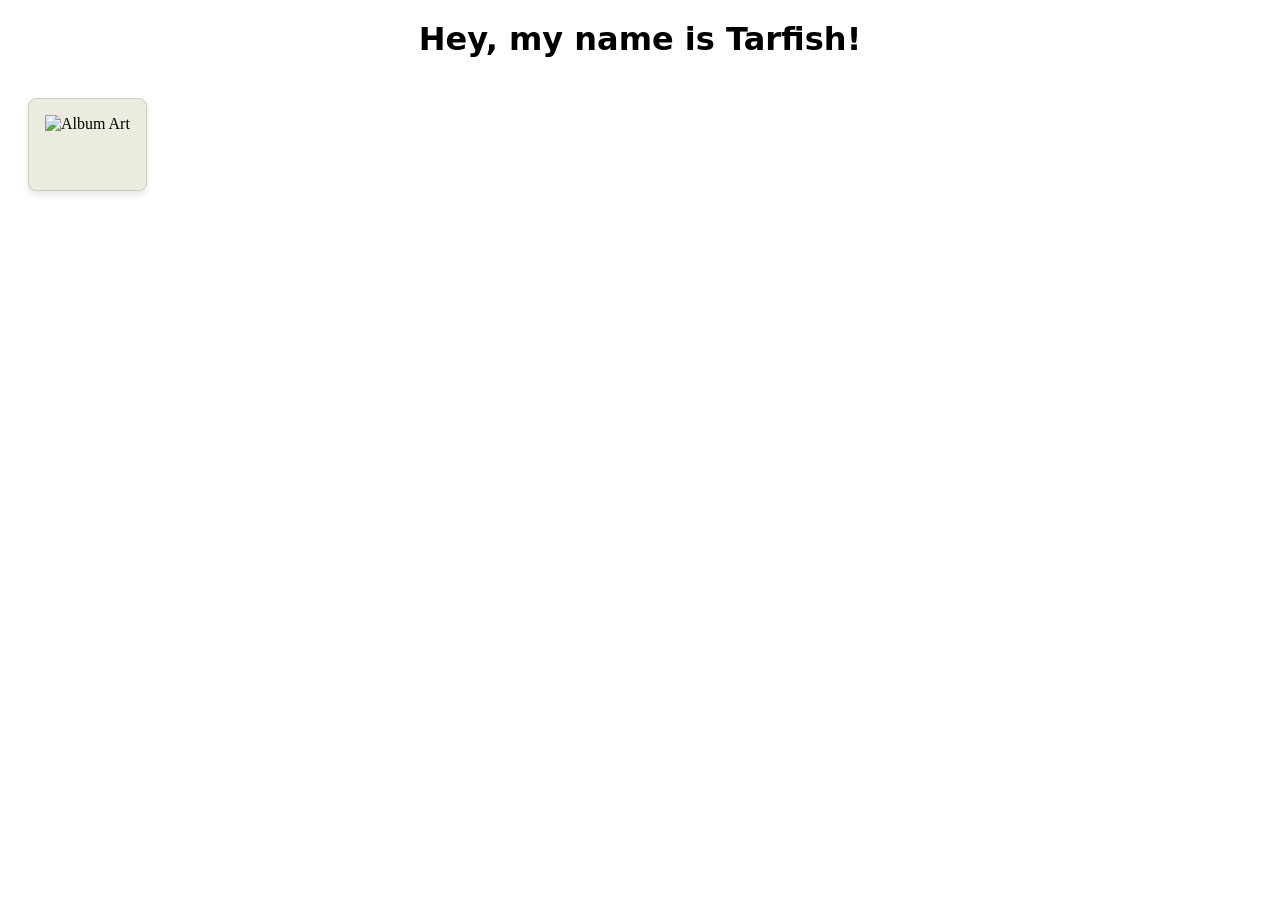
==== index.html @ 8ad2cdd8 "initial commit" ====
<!DOCTYPE html>
<html lang="en">
<head>
    <meta charset="UTF-8">
    <meta name="viewport" content="width=device-width, initial-scale=1.0">
    <title>Tarfish</title>
    <link rel="stylesheet" href="style.css">
    <script src="script.js"></script>
</head>
<body>
    <h1>Hey, my name is Tarfish!</h1>

    <div class="parent-container">
    <div class="music-card" id="music-card">
        <div class="music-content hidden" id="music-content">
            <img id="track-art" src="" alt="Album Art">
            <div class="track-info">
                <span class="status-badge" id="status-badge"></span>
                <h4 id="track-title"></h4>
                <p id="track-artist"></p>
            </div>
        </div>
    </div>
    </div>
</body>
</html>
---- style.css ----
h1 {
    font-family: system-ui, "Segoe UI", Roboto, Helvetica, Arial, sans-serif;
    margin: 20px;
    display: flex;
    justify-content: center;
}

.music-card {
    position: relative;
    border: 1px solid #cecdc2;
    background-color: #ecebe0;
    border-radius: 8px;
    padding: 16px;
    margin: 20px;
    max-width: 300px;
    text-align: center;
    box-shadow: 0 4px 6px rgba(0, 0, 0, 0.1);
}

.parent-container {
    display: flex;
    justify-content: space-between;
}

p {
    margin: 20px;
    display: flex;
    justify-content: center;
    font-family: system-ui, "Segoe UI", Roboto, Helvetica, Arial, sans-serif;
}

.status-badge, .track-title, .track-artist, #track-title, #track-artist {
    font-family: system-ui, "Segoe UI", Roboto, Helvetica, Arial, sans-serif;
}
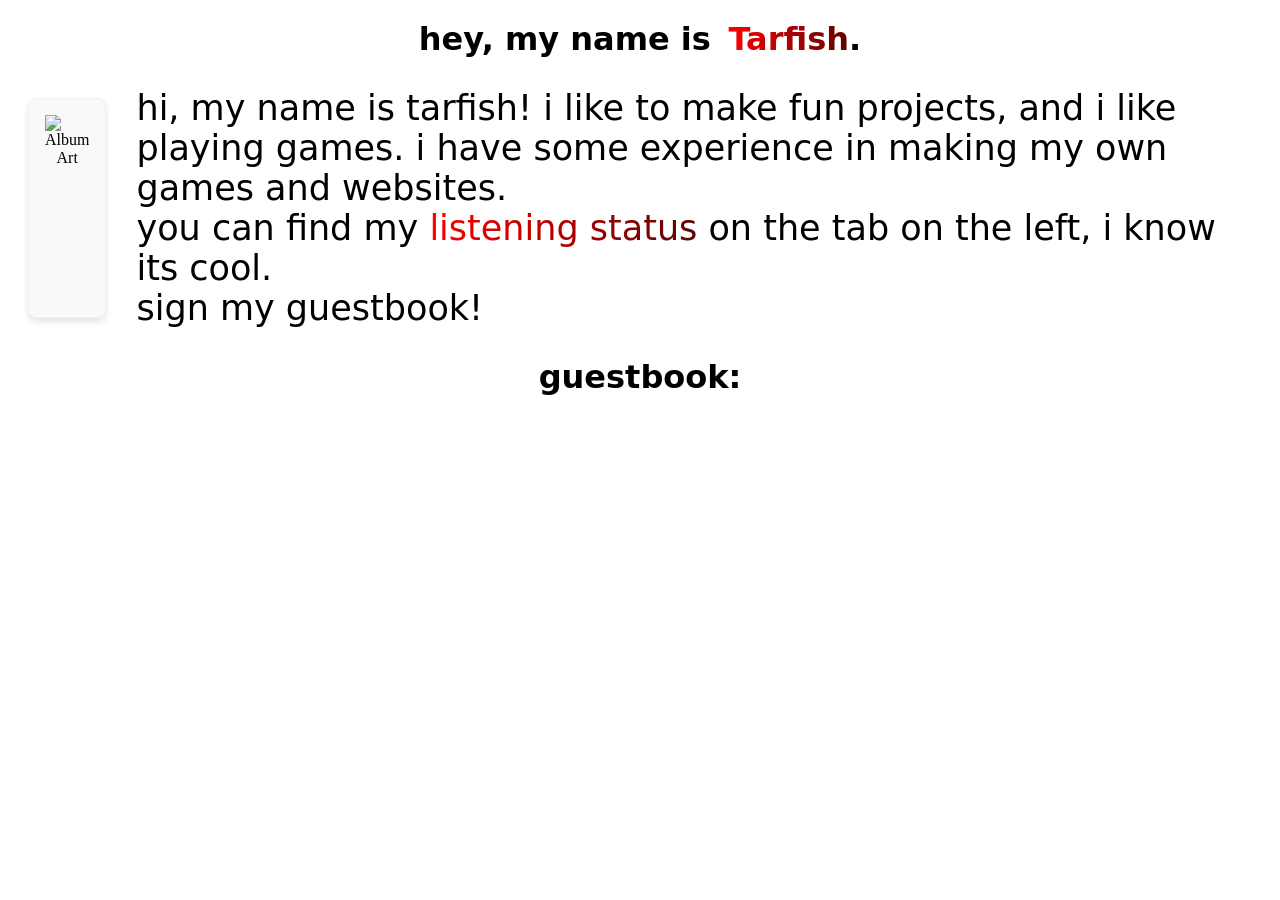
==== commit bb8ab280: "going to start work on guestbook" ====
--- a/index.html
+++ b/index.html
@@ -8,7 +8,9 @@
     <script src="script.js"></script>
 </head>
 <body>
-    <h1>Hey, my name is Tarfish!</h1>
+    <h1>hey, my name is &thinsp; <span class="gradient-red">
+        Tarfish
+    </span>.</h1>
 
     <div class="parent-container">
     <div class="music-card" id="music-card">
@@ -21,6 +23,16 @@
             </div>
         </div>
     </div>
+    <div class="about">
+        <p style="display:block; margin:0;">
+            hi, my name is tarfish! i like to make fun projects, and i like playing games. i have some experience in making my own games and websites.
+            <br>
+            you can find my <span class="gradient-red">listening status</span> on the tab on the left, i know its cool.
+            <br>
+            sign my guestbook!
+        </p>
     </div>
+    </div>
+    <h1>guestbook:</h1>
 </body>
 </html>
--- a/style.css
+++ b/style.css
@@ -1,4 +1,4 @@
-h1 {
+h1, h2 {
     font-family: system-ui, "Segoe UI", Roboto, Helvetica, Arial, sans-serif;
     margin: 20px;
     display: flex;
@@ -7,8 +7,8 @@
 
 .music-card {
     position: relative;
-    border: 1px solid #cecdc2;
-    background-color: #ecebe0;
+    border: 1px solid #f1f1f1;
+    background-color: #f9f9f9;
     border-radius: 8px;
     padding: 16px;
     margin: 20px;
@@ -31,4 +31,19 @@
 
 .status-badge, .track-title, .track-artist, #track-title, #track-artist {
     font-family: system-ui, "Segoe UI", Roboto, Helvetica, Arial, sans-serif;
+}
+
+.about {
+    margin: 10px;
+    justify-content: center;
+    font-family: system-ui, "Segoe UI", Roboto, Helvetica, Arial, sans-serif;
+    font-size: 35px;
+    display: block;
+}
+
+.gradient-red {
+    background: linear-gradient(to right, #ff0000, #5e0303);
+    -webkit-background-clip: text;
+    -webkit-text-fill-color: transparent;
+    display: inline-block;
 }
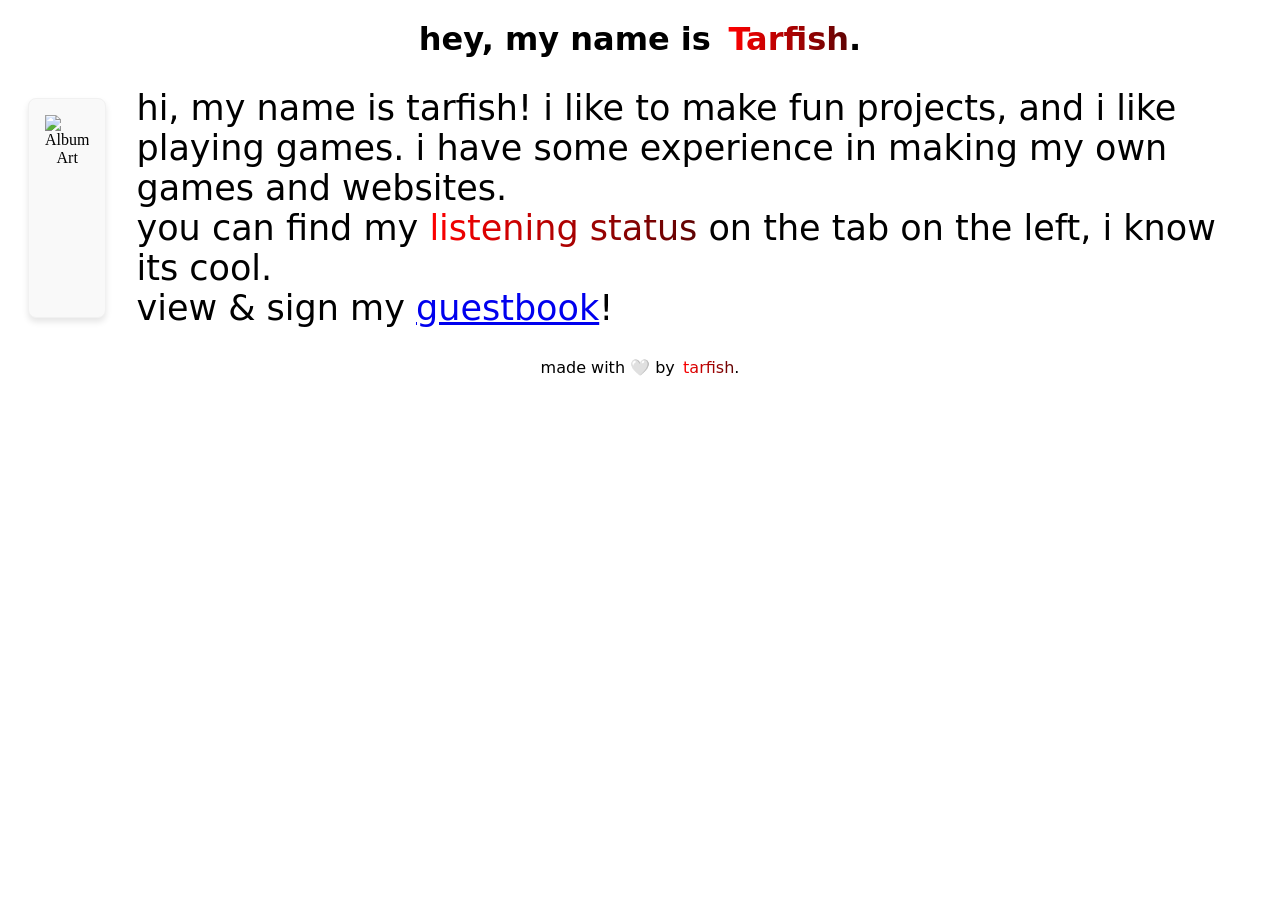
==== commit 97b6d513: "finished guestbook and footer" ====
--- a/index.html
+++ b/index.html
@@ -29,10 +29,12 @@
             <br>
             you can find my <span class="gradient-red">listening status</span> on the tab on the left, i know its cool.
             <br>
-            sign my guestbook!
+            view & sign my <a href="guestbook.html">guestbook</a>!
         </p>
     </div>
     </div>
-    <h1>guestbook:</h1>
+    <footer class="footer">
+        <p>made with 🤍 by &thinsp; <span class="gradient-red">tarfish</span>.</p>
+    </footer>
 </body>
 </html>
--- a/style.css
+++ b/style.css
@@ -46,4 +46,19 @@
     -webkit-background-clip: text;
     -webkit-text-fill-color: transparent;
     display: inline-block;
+}
+
+.button {
+    #background-color: #b00404;
+    #color: white;
+    padding: 10px 20px;
+    border: none;
+    cursor: pointer;
+    border-radius: 4px;
+    display: block;
+    margin: 20px auto;
+}
+
+.footer {
+    text-align: center;
 }
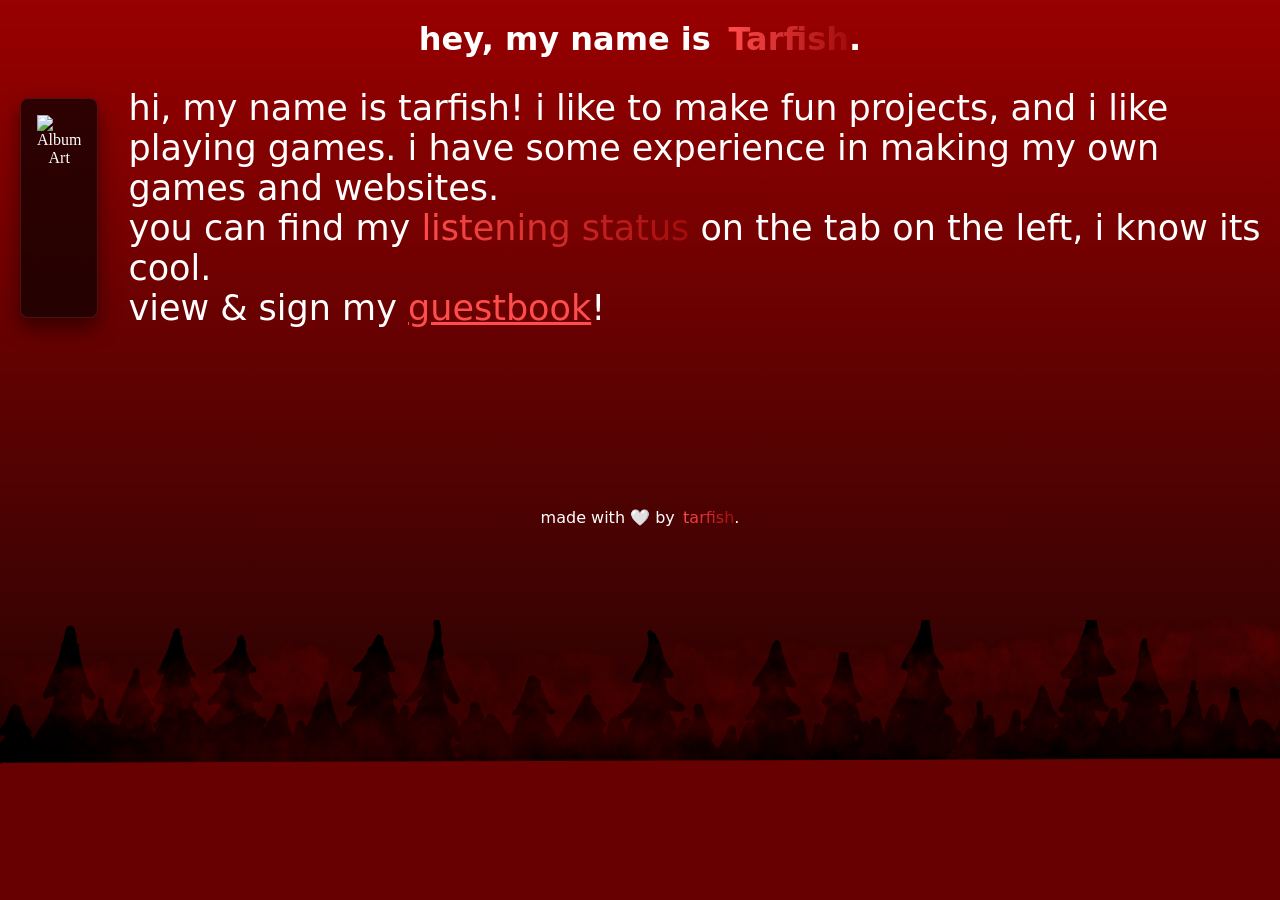
==== commit b639b7d2: "did footer art and worked on dimensions" ====
--- a/index.html
+++ b/index.html
@@ -3,7 +3,7 @@
 <head>
     <meta charset="UTF-8">
     <meta name="viewport" content="width=device-width, initial-scale=1.0">
-    <title>Tarfish</title>
+    <title>Home</title>
     <link rel="stylesheet" href="style.css">
     <script src="script.js"></script>
 </head>
@@ -33,7 +33,7 @@
         </p>
     </div>
     </div>
-    <footer class="footer">
+    <footer>
         <p>made with 🤍 by &thinsp; <span class="gradient-red">tarfish</span>.</p>
     </footer>
 </body>
--- a/style.css
+++ b/style.css
@@ -3,18 +3,22 @@
     margin: 20px;
     display: flex;
     justify-content: center;
+    color: white;
 }
 
 .music-card {
     position: relative;
-    border: 1px solid #f1f1f1;
-    background-color: #f9f9f9;
+    border: 1px solid rgba(255, 77, 77, 0.2);  
+    background-color: rgba(15, 2, 2, 0.75); 
+    backdrop-filter: blur(10px); 
+    -webkit-backdrop-filter: blur(10px);
+    color: #ffffff; 
     border-radius: 8px;
     padding: 16px;
     margin: 20px;
     max-width: 300px;
     text-align: center;
-    box-shadow: 0 4px 6px rgba(0, 0, 0, 0.1);
+    box-shadow: 0 10px 20px rgba(0, 0, 0, 0.5); 
 }
 
 .parent-container {
@@ -27,6 +31,7 @@
     display: flex;
     justify-content: center;
     font-family: system-ui, "Segoe UI", Roboto, Helvetica, Arial, sans-serif;
+    color: white;
 }
 
 .status-badge, .track-title, .track-artist, #track-title, #track-artist {
@@ -42,23 +47,98 @@
 }
 
 .gradient-red {
-    background: linear-gradient(to right, #ff0000, #5e0303);
+    background: linear-gradient(to right, #ff4d4d, #a30b0b);
     -webkit-background-clip: text;
     -webkit-text-fill-color: transparent;
     display: inline-block;
 }
 
 .button {
-    #background-color: #b00404;
-    #color: white;
-    padding: 10px 20px;
-    border: none;
+    display: block;
+    margin: 120px auto 40px auto; 
+    background-color: #3a0202;
+    color: #ffffff;
+    border-color: #ff4d4d;
+    padding: 10px 24px;
+    font-size: 16px;
+    border-radius: 6px;
     cursor: pointer;
-    border-radius: 4px;
-    display: block;
-    margin: 20px auto;
+    position: fixed;
+    z-index: 100;
+    transition: background 0.3s;
+    bottom: 30px;
+    left: 50%;
+    transform: translateX(-50%);
 }
 
-.footer {
+footer {
+    position: relative;
+    z-index: 1;
+    color: white;
+    padding-top: 150px;
     text-align: center;
+}
+
+.footer-guestbook {
+    position: fixed;
+    padding-top: 100px;
+    bottom: 0;
+    width: 100%;
+    left: 0;
+}
+
+footer::after {
+    content: "";
+    position: fixed;
+    left: 0;
+    right: 0;
+    bottom: 0;
+    height: 280px;
+    background-image: url('assets/Footer_Art.png');
+    background-size: cover;
+    background-position: center;
+    background-repeat: no-repeat;
+    z-index: -1;
+}
+
+body {
+  background: linear-gradient(to bottom, #990000 0%, #3a0202 70%, #000000 100%);
+  background-attachment: fixed;
+  margin: 0;
+}
+
+a {
+    color: #ff4d4d;
+}
+
+.guestbook-container {
+    display: flex;
+    justify-content: center;
+    width: 100%;
+    max-width: 600px;
+    background-color: rgba(15, 2, 2, 0.75);
+    backdrop-filter: blur(10px);
+    border: 1px solid rgba(255, 77, 77, 0.2);
+    border-radius: 12px;
+    padding: 16px;
+    box-shadow: 0 10px 25px rgba(0, 0, 0, 0.5);
+    margin: 20px auto;
+    box-sizing: border-box;
+    z-index: 5;
+}
+
+.guestbook-container iframe {
+    width: 100%;
+    height: 520px;
+    border: none;
+    border-radius: 8px;
+    display: block;
+    scrollbar-width: none;
+    -ms-overflow-style: none;
+}
+
+.guestbook-container iframe::-webkit-scrollbar {
+    display: none;
+    width: 0;
+    height: 0;
 }
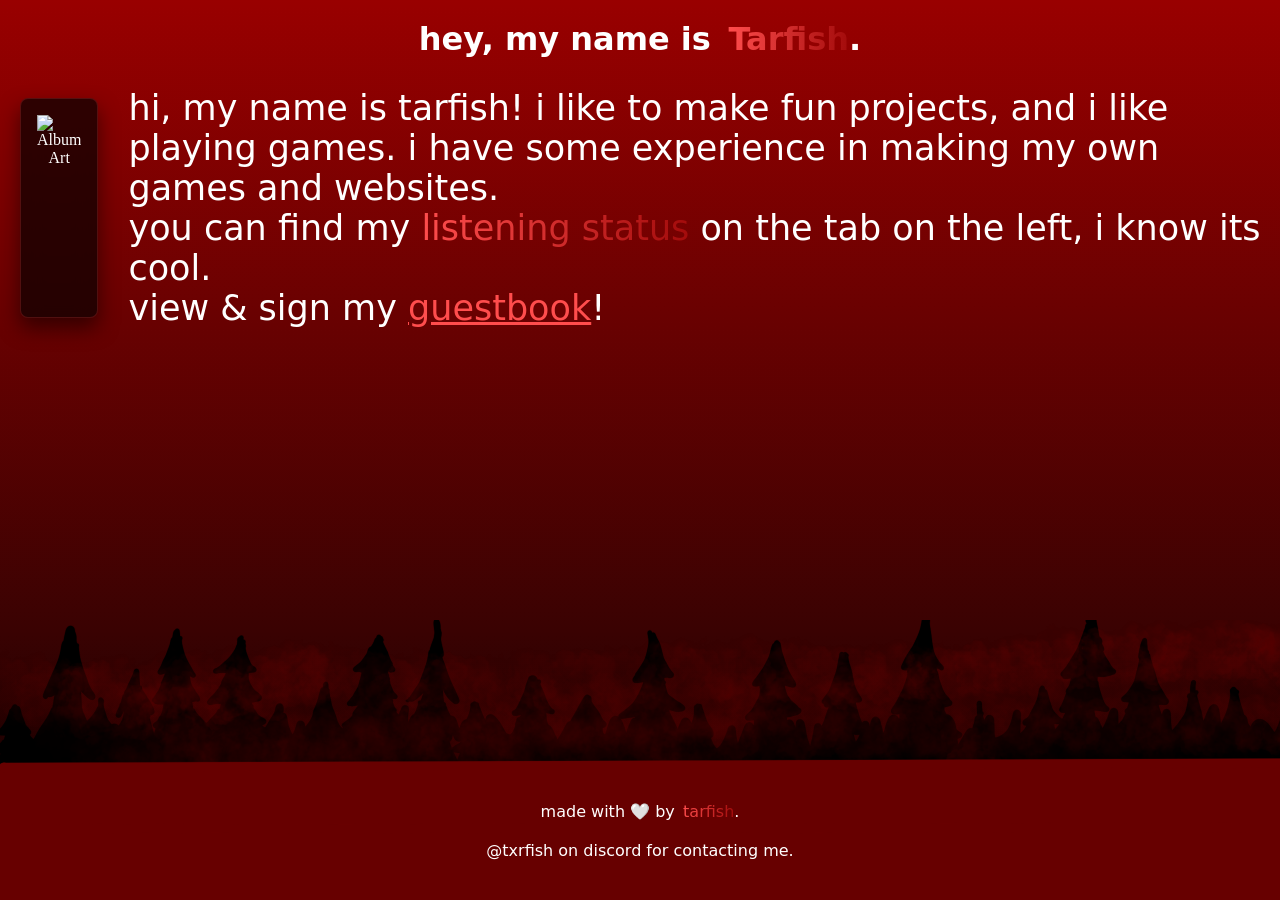
==== commit 0d1e822f: "fixed the footers" ====
--- a/index.html
+++ b/index.html
@@ -35,6 +35,7 @@
     </div>
     <footer>
         <p>made with 🤍 by &thinsp; <span class="gradient-red">tarfish</span>.</p>
+        <p>@txrfish on discord for contacting me.</p>
     </footer>
 </body>
 </html>
--- a/style.css
+++ b/style.css
@@ -8,8 +8,8 @@
 
 .music-card {
     position: relative;
-    border: 1px solid rgba(255, 77, 77, 0.2);  
-    background-color: rgba(15, 2, 2, 0.75); 
+    border: 1px solid #ff4d4d33;  
+    background-color: #0f0202bf; 
     backdrop-filter: blur(10px); 
     -webkit-backdrop-filter: blur(10px);
     color: #ffffff; 
@@ -18,7 +18,7 @@
     margin: 20px;
     max-width: 300px;
     text-align: center;
-    box-shadow: 0 10px 20px rgba(0, 0, 0, 0.5); 
+    box-shadow: 0 10px 20px #00000080; 
 }
 
 .parent-container {
@@ -66,25 +66,21 @@
     position: fixed;
     z-index: 100;
     transition: background 0.3s;
-    bottom: 30px;
+    bottom: 70px;
     left: 50%;
     transform: translateX(-50%);
 }
 
 footer {
-    position: relative;
+    position: fixed;
     z-index: 1;
     color: white;
-    padding-top: 150px;
-    text-align: center;
-}
-
-.footer-guestbook {
-    position: fixed;
-    padding-top: 100px;
+    left: 0;
+    right: 0;
     bottom: 0;
     width: 100%;
-    left: 0;
+    padding: 20px 0 20px;
+    text-align: center;
 }
 
 footer::after {
@@ -116,9 +112,9 @@
     justify-content: center;
     width: 100%;
     max-width: 600px;
-    background-color: rgba(15, 2, 2, 0.75);
+    background-color: #0f0202bf;
     backdrop-filter: blur(10px);
-    border: 1px solid rgba(255, 77, 77, 0.2);
+    border: 1px solid #ff4d4d33;
     border-radius: 12px;
     padding: 16px;
     box-shadow: 0 10px 25px rgba(0, 0, 0, 0.5);
@@ -129,7 +125,7 @@
 
 .guestbook-container iframe {
     width: 100%;
-    height: 520px;
+    height: 340px;
     border: none;
     border-radius: 8px;
     display: block;
@@ -141,4 +137,11 @@
     display: none;
     width: 0;
     height: 0;
+}
+
+body, html {
+    height: 100%;
+    margin: 0;
+    padding: 0;
+    overflow-y: hidden;
 }
